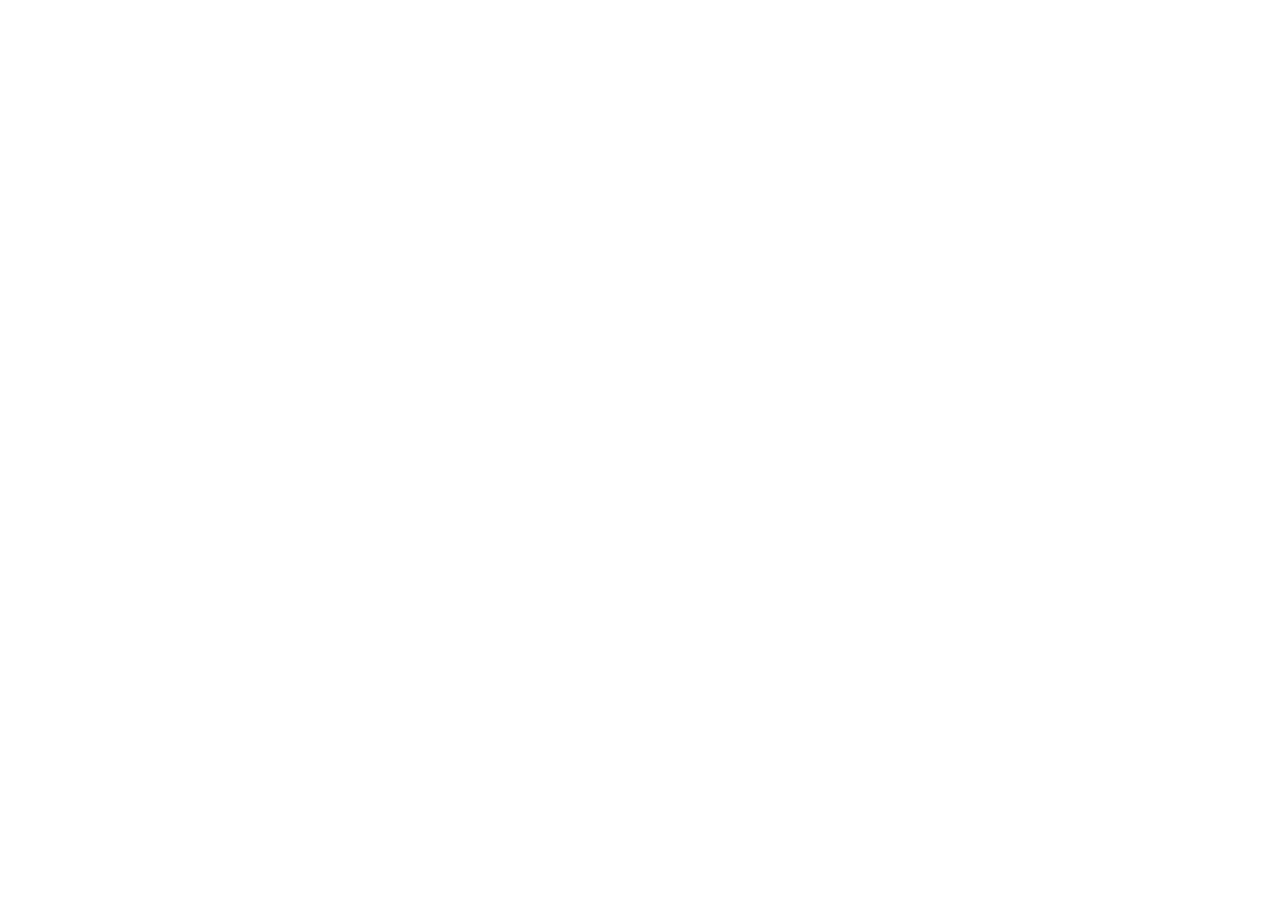
==== web/index.html @ 52e6aa25 "feat: implement image compression utility and add project assets with web configuration" ====
<!DOCTYPE html>
<html>
<head>
  <!--
    If you are serving your web app in a path other than the root, change the
    href value below to reflect the base path you are serving from.

    The path provided below has to start and end with a slash "/" in order for
    it to work correctly.

    For more details:
    * https://developer.mozilla.org/en-US/docs/Web/HTML/Element/base

    This is a placeholder for base href that will be replaced by the value of
    the `--base-href` argument provided to `flutter build`.
  -->
  <base href="$FLUTTER_BASE_HREF">

  <meta charset="UTF-8">
  <meta content="IE=Edge" http-equiv="X-UA-Compatible">
  <meta name="description" content="Wedding Invitation of Mohamed & Samar.">

  <!-- iOS meta tags & icons -->
  <meta name="mobile-web-app-capable" content="yes">
  <meta name="apple-mobile-web-app-status-bar-style" content="black">
  <meta name="apple-mobile-web-app-title" content="M&S day  ">
  <link rel="apple-touch-icon" href="icons/Icon-192.png">

  <!-- Favicon -->
  <link rel="icon" type="image/jpeg" href="favicon.jpg"/>

  <title>MS | Save the Date</title>
  <link rel="manifest" href="manifest.json">
</head>
<body>
  <!--
    You can customize the "flutter_bootstrap.js" script.
    This is useful to provide a custom configuration to the Flutter loader
    or to give the user feedback during the initialization process.

    For more details:
    * https://docs.flutter.dev/platform-integration/web/initialization
  -->
  <script src="flutter_bootstrap.js" async></script>
</body>
</html>
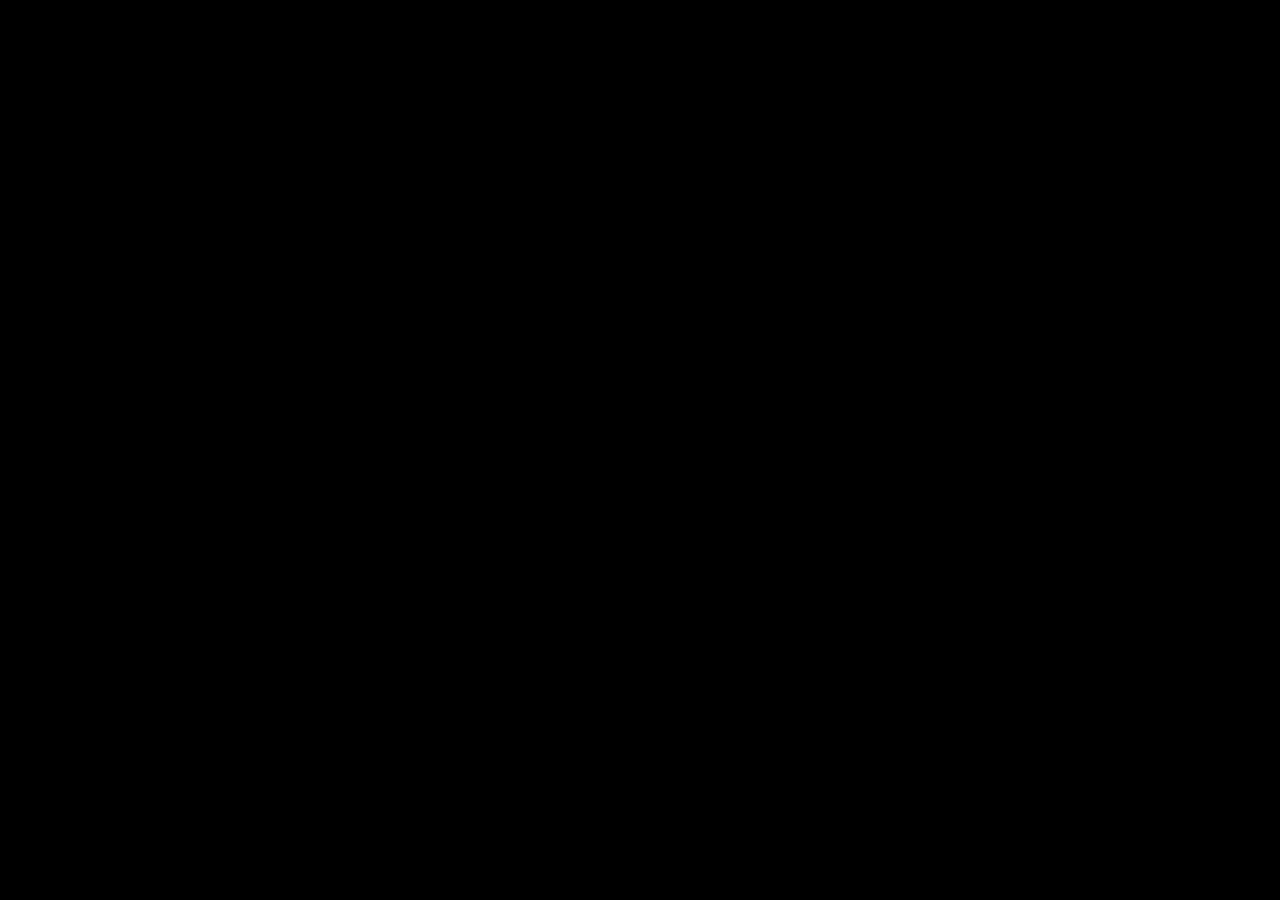
==== commit f5afc2e0: "feat: initialize Jaspr web project structure with custom wedding invitation components and assets" ====
--- a/web/index.html
+++ b/web/index.html
@@ -1,46 +1,30 @@
 <!DOCTYPE html>
 <html>
-<head>
-  <!--
-    If you are serving your web app in a path other than the root, change the
-    href value below to reflect the base path you are serving from.
+    <head>
+        <meta charset="utf-8">
+        <meta name="viewport" content="width=device-width, initial-scale=1.0">
+        <meta name="scaffolded-by" content="https://github.com/schultek/jaspr">
 
-    The path provided below has to start and end with a slash "/" in order for
-    it to work correctly.
+        <title>the_best_day</title>
 
-    For more details:
-    * https://developer.mozilla.org/en-US/docs/Web/HTML/Element/base
+        <!-- Google Fonts -->
+        <link rel="preconnect" href="https://fonts.googleapis.com">
+        <link rel="preconnect" href="https://fonts.gstatic.com" crossorigin>
+        <link href="https://fonts.googleapis.com/css2?family=Cormorant+Garamond:ital,wght@0,300;0,400;0,600;0,700;1,400&family=Great+Vibes&family=Playfair+Display:wght@400;600;700&display=swap" rel="stylesheet">
+        
+        <!-- Material Icons -->
+        <link href="https://fonts.googleapis.com/icon?family=Material+Icons" rel="stylesheet">
 
-    This is a placeholder for base href that will be replaced by the value of
-    the `--base-href` argument provided to `flutter build`.
-  -->
-  <base href="$FLUTTER_BASE_HREF">
+        <!-- Loads the generated CSS file. -->
+        <!-- This contains all @css declarations from your components. -->
+        <link rel="stylesheet" href="main.css">
+        <link rel="stylesheet" href="styles.css?v=3">
 
-  <meta charset="UTF-8">
-  <meta content="IE=Edge" http-equiv="X-UA-Compatible">
-  <meta name="description" content="Wedding Invitation of Mohamed & Samar.">
-
-  <!-- iOS meta tags & icons -->
-  <meta name="mobile-web-app-capable" content="yes">
-  <meta name="apple-mobile-web-app-status-bar-style" content="black">
-  <meta name="apple-mobile-web-app-title" content="M&S day  ">
-  <link rel="apple-touch-icon" href="icons/Icon-192.png">
-
-  <!-- Favicon -->
-  <link rel="icon" type="image/jpeg" href="favicon.jpg"/>
-
-  <title>MS | Save the Date</title>
-  <link rel="manifest" href="manifest.json">
-</head>
-<body>
-  <!--
-    You can customize the "flutter_bootstrap.js" script.
-    This is useful to provide a custom configuration to the Flutter loader
-    or to give the user feedback during the initialization process.
-
-    For more details:
-    * https://docs.flutter.dev/platform-integration/web/initialization
-  -->
-  <script src="flutter_bootstrap.js" async></script>
-</body>
+        <!-- Loads and runs the compiled 'main.dart' file. -->
+        <!-- Can be changed to any other '.client.dart' file inside /lib. -->
+        <script defer src="main.client.dart.js"></script>
+    </head>
+    <body>
+        <!-- Your app component will be inserted here. -->
+    </body>
 </html>
--- a/web/styles.css
+++ b/web/styles.css
@@ -0,0 +1,593 @@
+body {
+    margin: 0;
+    padding: 0;
+    background-color: #000;
+    font-family: 'Cormorant Garamond', serif;
+}
+
+/* Base styles for app */
+.splash-screen {
+    position: fixed;
+    inset: 0;
+    display: flex;
+    justify-content: center;
+    align-items: center;
+    overflow: hidden;
+    perspective: 1000px;
+}
+
+.bg-blur {
+    position: absolute;
+    inset: -10%; /* to allow ken burns to zoom */
+    background-image: url('assets/images/0J1A9208.jpg.jpeg');
+    background-size: cover;
+    background-position: center;
+    filter: blur(40px);
+    transform: scale(1);
+    transition: filter 3s ease-out, transform 10s linear;
+}
+
+@media (max-width: 800px) {
+    .bg-blur {
+        background-image: url('assets/images/0J1A9208.jpg_mobile.jpeg');
+    }
+}
+
+/* Phase 0 to 4 transitions for bg */
+.splash-screen.phase-1 .bg-blur,
+.splash-screen.phase-2 .bg-blur,
+.splash-screen.phase-3 .bg-blur,
+.splash-screen.phase-4 .bg-blur {
+    filter: blur(0px);
+    transform: scale(1.15);
+}
+
+.splash-screen.phase-1 .overlay,
+.splash-screen.phase-2 .overlay,
+.splash-screen.phase-3 .overlay,
+.splash-screen.phase-4 .overlay {
+    opacity: 0.8;
+}
+
+.overlay {
+    position: absolute;
+    inset: 0;
+    background: rgba(0,0,0,0.5);
+}
+
+/* Envelope Container */
+.envelope-container {
+    position: relative;
+    width: 320px;
+    height: 220px;
+    transition: transform 0.8s cubic-bezier(0.36, 0, 0.66, -0.56);
+}
+
+/* Envelope Drop/Fade Animation */
+.splash-screen.phase-3 .envelope-front,
+.splash-screen.phase-3 .envelope-back,
+.splash-screen.phase-3 .envelope-top,
+.splash-screen.phase-3 .wax-seal,
+.splash-screen.phase-4 .envelope-front,
+.splash-screen.phase-4 .envelope-back,
+.splash-screen.phase-4 .envelope-top,
+.splash-screen.phase-4 .wax-seal {
+    opacity: 0;
+    pointer-events: none;
+    transition: opacity 0.5s ease;
+}
+
+/* Flaps & Back */
+.envelope-back {
+    position: absolute;
+    inset: 0;
+    background-color: #C4A47C;
+    border-radius: 8px;
+    box-shadow: 0 20px 40px rgba(0,0,0,0.6);
+}
+
+/* Cards */
+.card {
+    position: absolute;
+    bottom: 15px;
+    left: 50%;
+    margin-left: -45px;
+    width: 90px;
+    height: 120px;
+    perspective: 1000px;
+    z-index: 2; /* In front of envelope-back */
+    transition: all 0.5s ease;
+}
+
+.card-inner {
+    position: relative;
+    width: 100%;
+    height: 100%;
+    text-align: center;
+    transition: transform 0.6s cubic-bezier(0.4, 0.0, 0.2, 1);
+    transform-style: preserve-3d;
+}
+
+.card-front, .card-back {
+    position: absolute;
+    width: 100%;
+    height: 100%;
+    backface-visibility: hidden;
+    border-radius: 8px;
+    box-shadow: 0 4px 8px rgba(0,0,0,0.2);
+    display: flex;
+    flex-direction: column;
+    justify-content: center;
+    align-items: center;
+    background-color: #FDFBF7;
+    border: 2px solid #C4A47C;
+}
+
+.card-back {
+    background-color: #8C7355;
+    color: #FDFBF7;
+    transform: rotateY(180deg);
+    font-family: 'Great Vibes', cursive;
+    font-size: 32px;
+}
+
+.card-front h2 {
+    font-family: 'Playfair Display', serif;
+    font-size: 28px;
+    color: #5C4033;
+    margin: 0;
+}
+
+.card-front p {
+    font-family: 'Cormorant Garamond', serif;
+    font-size: 16px;
+    font-weight: bold;
+    color: #5C4033;
+    margin: 5px 0 0 0;
+}
+
+.card-image {
+    width: 100%;
+    height: 100%;
+    object-fit: cover;
+    border-radius: 6px;
+}
+
+/* Title Reveal */
+.bride-groom-title {
+    position: absolute;
+    top: 15%;
+    width: 100%;
+    text-align: center;
+    font-family: 'Great Vibes', cursive;
+    font-size: 48px;
+    color: white;
+    opacity: 0;
+    transition: opacity 1s ease 0.5s; /* Delay fade in */
+    z-index: 20;
+    text-shadow: 0 2px 4px rgba(0,0,0,0.5);
+    pointer-events: none;
+}
+
+.splash-screen.phase-4 .bride-groom-title {
+    opacity: 1;
+}
+
+/* Phase 0 & 1: Hidden inside envelope */
+.splash-screen.phase-0 .card,
+.splash-screen.phase-1 .card {
+    bottom: -20px; 
+    opacity: 0;
+    pointer-events: none;
+}
+
+/* Phase 2 & 3: Cards fly out and flip face down */
+.splash-screen.phase-2 .card,
+.splash-screen.phase-3 .card,
+.splash-screen.phase-4 .card {
+    bottom: 50%; /* Center vertically */
+    margin-bottom: -60px; /* Half of height to truly center */
+    opacity: 1;
+}
+.splash-screen.phase-2 .card-inner,
+.splash-screen.phase-3 .card-inner {
+    transform: rotateY(180deg); /* Flip face down */
+}
+
+/* Spreading positions */
+.splash-screen.phase-2 .card-left,
+.splash-screen.phase-4 .card-left {
+    transform: translateX(-110px) translateY(-20px) rotate(-5deg);
+}
+
+.splash-screen.phase-2 .card-right,
+.splash-screen.phase-4 .card-right {
+    transform: translateX(110px) translateY(-20px) rotate(5deg);
+}
+
+.splash-screen.phase-2 .card-middle,
+.splash-screen.phase-4 .card-middle {
+    transform: translateX(0px) translateY(-30px);
+}
+
+/* Phase 3: Shuffling */
+.splash-screen.phase-3 .card-left {
+    animation: shuffleLeft 2s ease-in-out forwards;
+}
+.splash-screen.phase-3 .card-middle {
+    animation: shuffleMiddle 2s ease-in-out forwards;
+}
+.splash-screen.phase-3 .card-right {
+    animation: shuffleRight 2s ease-in-out forwards;
+}
+
+@keyframes shuffleLeft {
+    0% { transform: translateX(-110px) translateY(-20px) rotate(-5deg); z-index: 2; }
+    33% { transform: translateX(110px) translateY(-40px) rotate(5deg); z-index: 4; }
+    66% { transform: translateX(0px) translateY(-10px) rotate(0deg); z-index: 1; }
+    100% { transform: translateX(-110px) translateY(-20px) rotate(-5deg); z-index: 3; }
+}
+@keyframes shuffleMiddle {
+    0% { transform: translateX(0px) translateY(-30px) rotate(0deg); z-index: 1; }
+    33% { transform: translateX(-110px) translateY(-10px) rotate(-5deg); z-index: 2; }
+    66% { transform: translateX(110px) translateY(-40px) rotate(5deg); z-index: 4; }
+    100% { transform: translateX(0px) translateY(-30px) rotate(0deg); z-index: 2; }
+}
+@keyframes shuffleRight {
+    0% { transform: translateX(110px) translateY(-20px) rotate(5deg); z-index: 3; }
+    33% { transform: translateX(0px) translateY(-10px) rotate(0deg); z-index: 1; }
+    66% { transform: translateX(-110px) translateY(-20px) rotate(-5deg); z-index: 2; }
+    100% { transform: translateX(110px) translateY(-20px) rotate(5deg); z-index: 4; }
+}
+
+/* Phase 4: Reveal */
+.splash-screen.phase-4 .card-inner {
+    transform: rotateY(0deg); /* Flip face up */
+}
+
+/* Desktop view cards scale up */
+@media (min-width: 801px) {
+    .splash-screen.phase-4 .card-left {
+        transform: translateX(-160px) translateY(-20px) rotate(-5deg) scale(1.6);
+    }
+    .splash-screen.phase-4 .card-middle {
+        transform: translateX(0px) translateY(-30px) scale(1.6);
+    }
+    .splash-screen.phase-4 .card-right {
+        transform: translateX(160px) translateY(-20px) rotate(5deg) scale(1.6);
+    }
+}
+
+/* Front Flaps using CSS Polygon */
+.envelope-front {
+    position: absolute;
+    inset: 0;
+    background-color: #CBAA80;
+    border-radius: 8px;
+    clip-path: polygon(0 0, 50% 58%, 100% 0, 100% 100%, 0 100%);
+    border: 1px solid rgba(0,0,0,0.08); /* simulating the strokes */
+}
+
+/* Top Flap */
+.envelope-top {
+    position: absolute;
+    top: 0;
+    left: 0;
+    right: 0;
+    height: 140px;
+    background-color: #DAB78A;
+    border-radius: 8px 8px 0 0;
+    clip-path: polygon(0 0, 100% 0, 50% 100%);
+    transform-origin: top center;
+    transition: transform 0.6s cubic-bezier(0.175, 0.885, 0.32, 1.275), background-color 0.6s;
+    transform: rotateX(0deg);
+    z-index: 10;
+}
+
+/* Open Top Flap */
+.splash-screen.phase-1 .envelope-top,
+.splash-screen.phase-2 .envelope-top,
+.splash-screen.phase-3 .envelope-top,
+.splash-screen.phase-4 .envelope-top {
+    transform: rotateX(180deg);
+    background-color: #B59368; /* darker when open */
+    z-index: 1; /* goes behind letter */
+}
+
+/* Wax Seal */
+.wax-seal {
+    position: absolute;
+    top: 112px;
+    left: calc(50% - 27.5px);
+    width: 55px;
+    height: 55px;
+    background-color: #8C1C13;
+    border-radius: 50%;
+    box-shadow: 0 4px 8px rgba(0,0,0,0.4);
+    border: 2px solid #7A150F;
+    display: flex;
+    justify-content: center;
+    align-items: center;
+    font-family: 'Great Vibes', cursive;
+    color: #E5D3B3;
+    font-size: 22px;
+    transform-origin: 50% -112px; /* Rotate exactly on the top hinge */
+    transition: transform 0.6s cubic-bezier(0.175, 0.885, 0.32, 1.275);
+    z-index: 11;
+}
+
+/* Open Wax Seal (rotates with top flap) */
+.splash-screen.phase-1 .wax-seal,
+.splash-screen.phase-2 .wax-seal,
+.splash-screen.phase-3 .wax-seal,
+.splash-screen.phase-4 .wax-seal {
+    transform: rotateX(180deg);
+    z-index: 1; /* goes behind letter */
+}
+
+/* Tap to open */
+.tap-to-open {
+    position: absolute;
+    bottom: 20%;
+    display: flex;
+    align-items: center;
+    color: white;
+    font-family: 'Great Vibes', cursive;
+    font-size: 32px;
+    letter-spacing: 1.5px;
+    animation: pulse 2s infinite ease-in-out;
+}
+
+@keyframes pulse {
+    0% { opacity: 0.4; }
+    50% { opacity: 1.0; }
+    100% { opacity: 0.4; }
+}
+
+/* Hearts */
+.hearts-burst {
+    position: absolute;
+    inset: 0;
+    pointer-events: none;
+    z-index: 5;
+}
+
+.heart {
+    position: absolute;
+    color: #8C1C13;
+    bottom: 140px;
+    opacity: 0;
+}
+
+.splash-screen.phase-2 .heart {
+    animation: heartFly 1s ease-out forwards;
+}
+
+.heart.h1 { left: 148px; margin-left: -60px; animation-delay: 0.1s; }
+.heart.h2 { left: 148px; margin-left: 50px; animation-delay: 0.2s; font-size: 28px; }
+.heart.h3 { left: 148px; margin-left: 0px; animation-delay: 0s; font-size: 36px; }
+
+@keyframes heartFly {
+    0% { transform: scale(0.5) translateY(0); opacity: 0; }
+    20% { opacity: 1; }
+    80% { opacity: 1; }
+    100% { transform: scale(1.2) translateY(-200px); opacity: 0; }
+}
+
+/* Main App */
+.main-app {
+    color: black;
+    background: #FDFBF7;
+    height: 100vh;
+    padding: 50px;
+    text-align: center;
+}
+
+/* --- Home Page Styles --- */
+.home-page {
+    position: relative;
+    width: 100%;
+    min-height: 100vh;
+    background-color: #FDFBF7;
+}
+.texture-overlay {
+    position: fixed;
+    inset: 0;
+    background-image: url('assets/images/texture.png');
+    background-size: cover;
+    opacity: 0.3;
+    pointer-events: none;
+    z-index: 1;
+}
+
+/* Hero */
+.hero {
+    position: relative;
+    height: 85vh;
+    width: 100%;
+    display: flex;
+    justify-content: center;
+    align-items: center;
+    overflow: hidden;
+}
+.hero-bg {
+    position: absolute;
+    inset: 0;
+    width: 100%;
+    height: 100%;
+    object-fit: cover;
+}
+.hero-overlay {
+    position: absolute;
+    inset: 0;
+    background-color: rgba(0, 0, 0, 0.3);
+}
+.hero-content {
+    position: relative;
+    z-index: 2;
+    text-align: center;
+    color: white;
+}
+.hero-content h1 {
+    font-family: 'Great Vibes', cursive;
+    font-size: 80px;
+    margin: 0;
+    font-weight: normal;
+}
+.hero-content h2 {
+    font-family: 'Playfair Display', serif;
+    font-size: 32px;
+    letter-spacing: 6px;
+    line-height: 1.5;
+    margin-top: 20px;
+}
+.date-box {
+    font-family: 'Playfair Display', serif;
+    font-size: 24px;
+    letter-spacing: 5px;
+    border: 2px solid white;
+    padding: 15px 40px;
+    display: inline-block;
+    margin-top: 40px;
+}
+
+/* Details */
+.details {
+    position: relative;
+    z-index: 2;
+    padding: 80px 20px;
+    text-align: center;
+    color: #5C4033;
+}
+.title {
+    font-family: 'Great Vibes', cursive;
+    font-size: 56px;
+    margin: 0;
+    font-weight: normal;
+}
+.divider {
+    width: 60px;
+    height: 2px;
+    background-color: #8C7355;
+    margin: 30px auto;
+}
+.subtitle {
+    font-family: 'Cormorant Garamond', serif;
+    font-size: 24px;
+    line-height: 1.6;
+    margin-bottom: 80px;
+}
+.info-grid {
+    display: flex;
+    justify-content: center;
+    gap: 80px;
+    flex-wrap: wrap;
+}
+.info-block {
+    width: 350px;
+}
+.info-block a {
+    display: flex;
+    flex-direction: column;
+    align-items: center;
+    justify-content: center;
+    text-decoration: none;
+    color: #5C4033;
+}
+.icon {
+    color: #8C7355;
+    font-size: 40px;
+}
+.info-block h3 {
+    font-family: 'Playfair Display', serif;
+    font-size: 20px;
+    letter-spacing: 2px;
+    margin: 15px 0;
+}
+.info-block p {
+    font-family: 'Cormorant Garamond', serif;
+    font-size: 20px;
+    line-height: 1.5;
+}
+.underline {
+    text-decoration: underline;
+}
+
+/* Gallery */
+.gallery-section {
+    position: relative;
+    z-index: 2;
+    background-color: #FAF5E9;
+    padding: 80px 20px;
+    text-align: center;
+}
+.gallery-grid {
+    display: flex;
+    justify-content: center;
+    gap: 20px;
+    max-width: 1000px;
+    margin: 50px auto;
+    align-items: flex-start;
+}
+.col {
+    display: flex;
+    flex-direction: column;
+    flex: 1;
+    gap: 20px;
+}
+.col-2 { margin-top: 80px; }
+.col-3 { margin-top: 160px; }
+
+.photo {
+    width: 100%;
+    object-fit: cover;
+    border-radius: 16px;
+    box-shadow: 0 8px 15px rgba(0, 0, 0, 0.1);
+}
+.h-medium { height: 350px; }
+.h-large { height: 450px; }
+.h-xlarge { height: 500px; }
+
+.closing-text {
+    font-family: 'Cormorant Garamond', serif;
+    font-size: 28px;
+    font-style: italic;
+    color: #5C4033;
+    margin-top: 60px;
+}
+
+/* Footer */
+footer {
+    position: relative;
+    z-index: 2;
+    background-color: #5C4033;
+    padding: 60px 0;
+    text-align: center;
+    color: #D2B48C;
+}
+footer h3 {
+    font-family: 'Great Vibes', cursive;
+    font-size: 36px;
+    margin: 0;
+    font-weight: normal;
+}
+footer p {
+    font-family: 'Playfair Display', serif;
+    font-size: 16px;
+    letter-spacing: 3px;
+    margin-top: 15px;
+}
+
+/* Mobile Responsive */
+@media (max-width: 800px) {
+    .hero-content h1 { font-size: 60px; }
+    .hero-content h2 { font-size: 20px; }
+    .date-box { font-size: 18px; padding: 10px 20px; }
+    .title { font-size: 42px; }
+    .subtitle { font-size: 20px; }
+    .info-grid { flex-direction: column; gap: 40px; align-items: center; }
+    .info-block { width: 100%; }
+    .gallery-grid { flex-direction: column; gap: 20px; }
+    .col-2, .col-3 { margin-top: 0; }
+    .h-medium, .h-large, .h-xlarge { height: auto; }
+}
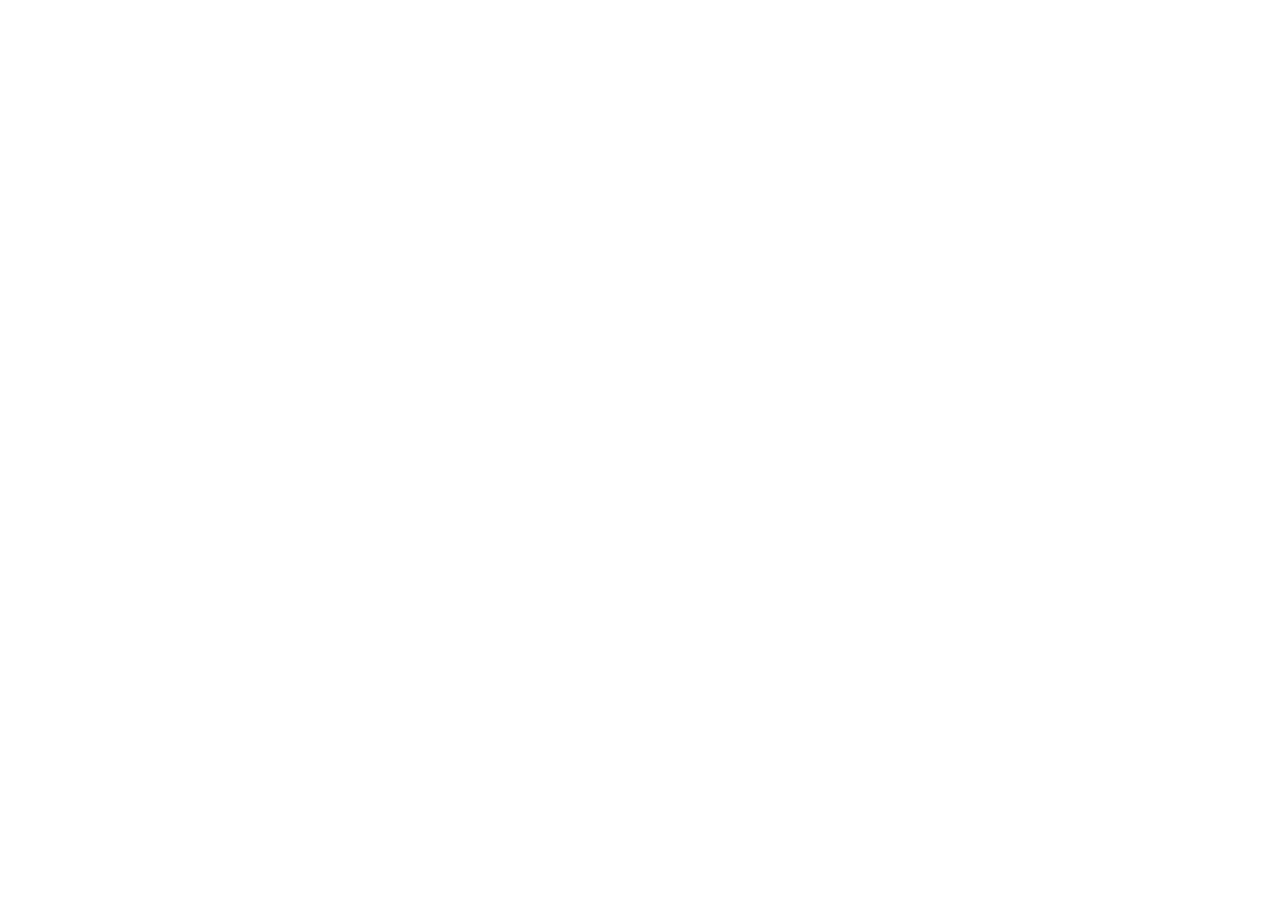
==== commit 7b2f4171: "feat: implement interactive splash screen with animated envelope and card reveal sequences" ====
--- a/web/index.html
+++ b/web/index.html
@@ -4,6 +4,7 @@
         <meta charset="utf-8">
         <meta name="viewport" content="width=device-width, initial-scale=1.0">
         <meta name="scaffolded-by" content="https://github.com/schultek/jaspr">
+        <base href="/Ms/" />
 
         <title>the_best_day</title>
 
@@ -18,7 +19,7 @@
         <!-- Loads the generated CSS file. -->
         <!-- This contains all @css declarations from your components. -->
         <link rel="stylesheet" href="main.css">
-        <link rel="stylesheet" href="styles.css?v=3">
+        <link rel="stylesheet" href="styles.css?v=4">
 
         <!-- Loads and runs the compiled 'main.dart' file. -->
         <!-- Can be changed to any other '.client.dart' file inside /lib. -->
--- a/web/styles.css
+++ b/web/styles.css
@@ -486,11 +486,8 @@
 .info-block {
     width: 350px;
 }
-.info-block a {
-    display: flex;
-    flex-direction: column;
-    align-items: center;
-    justify-content: center;
+a.info-block {
+    display: block;
     text-decoration: none;
     color: #5C4033;
 }
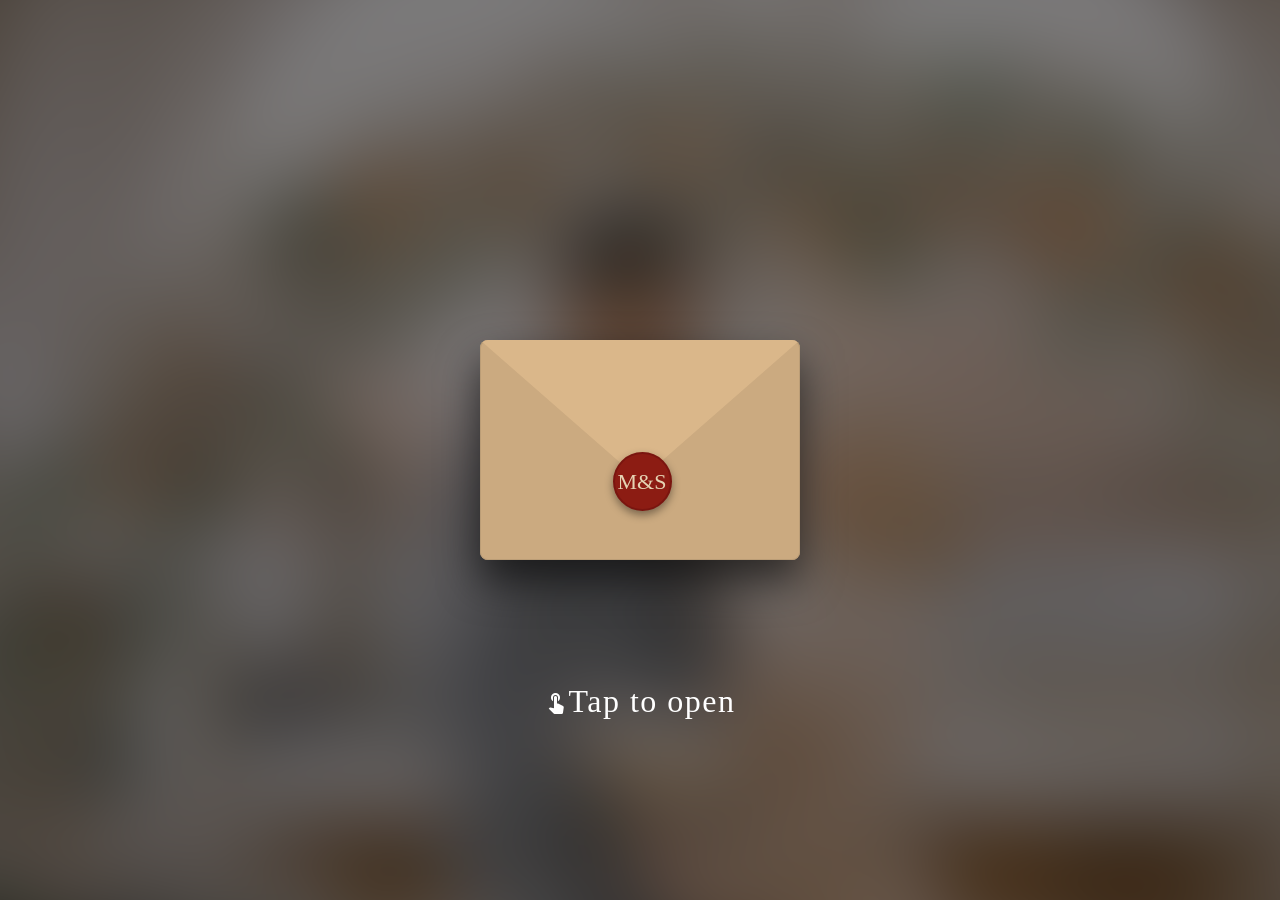
==== commit 8998c89b: "refactor: update app structure and styles, enhance home page layout, and remove unused URL launcher " ====
--- a/web/index.html
+++ b/web/index.html
@@ -4,7 +4,8 @@
         <meta charset="utf-8">
         <meta name="viewport" content="width=device-width, initial-scale=1.0">
         <meta name="scaffolded-by" content="https://github.com/schultek/jaspr">
-        <base href="/Ms/" />
+        <!-- Use "/" for local dev (webdev/jaspr). For GitHub Pages at /Ms/, set href="/Ms/" -->
+        <base href="/" />
 
         <title>the_best_day</title>
 
@@ -19,7 +20,7 @@
         <!-- Loads the generated CSS file. -->
         <!-- This contains all @css declarations from your components. -->
         <link rel="stylesheet" href="main.css">
-        <link rel="stylesheet" href="styles.css?v=4">
+        <link rel="stylesheet" href="styles.css?v=8">
 
         <!-- Loads and runs the compiled 'main.dart' file. -->
         <!-- Can be changed to any other '.client.dart' file inside /lib. -->
--- a/web/styles.css
+++ b/web/styles.css
@@ -5,6 +5,14 @@
     font-family: 'Cormorant Garamond', serif;
 }
 
+@media (prefers-reduced-motion: reduce) {
+    *, *::before, *::after {
+        animation-duration: 0.01ms !important;
+        animation-iteration-count: 1 !important;
+        transition-duration: 0.01ms !important;
+    }
+}
+
 /* Base styles for app */
 .splash-screen {
     position: fixed;
@@ -18,7 +26,7 @@
 
 .bg-blur {
     position: absolute;
-    inset: -10%; /* to allow ken burns to zoom */
+    inset: -10%;
     background-image: url('assets/images/0J1A9208.jpg.jpeg');
     background-size: cover;
     background-position: center;
@@ -53,6 +61,7 @@
     position: absolute;
     inset: 0;
     background: rgba(0,0,0,0.5);
+    transition: opacity 1.2s ease;
 }
 
 /* Envelope Container */
@@ -61,8 +70,8 @@
     width: 320px;
     height: 220px;
     transition: transform 0.8s cubic-bezier(0.36, 0, 0.66, -0.56);
-}
-
+    z-index: 6;
+}
 /* Envelope Drop/Fade Animation */
 .splash-screen.phase-3 .envelope-front,
 .splash-screen.phase-3 .envelope-back,
@@ -163,7 +172,7 @@
     font-size: 48px;
     color: white;
     opacity: 0;
-    transition: opacity 1s ease 0.5s; /* Delay fade in */
+    transition: opacity 1s ease 0.5s;
     z-index: 20;
     text-shadow: 0 2px 4px rgba(0,0,0,0.5);
     pointer-events: none;
@@ -185,13 +194,15 @@
 .splash-screen.phase-2 .card,
 .splash-screen.phase-3 .card,
 .splash-screen.phase-4 .card {
-    bottom: 50%; /* Center vertically */
-    margin-bottom: -60px; /* Half of height to truly center */
+    bottom: 50%;
+    margin-bottom: -60px;
     opacity: 1;
+    transition: all 0.9s cubic-bezier(0.34, 1.2, 0.64, 1);
 }
 .splash-screen.phase-2 .card-inner,
 .splash-screen.phase-3 .card-inner {
-    transform: rotateY(180deg); /* Flip face down */
+    transform: rotateY(180deg);
+    transition: transform 0.75s cubic-bezier(0.4, 0, 0.2, 1);
 }
 
 /* Spreading positions */
@@ -242,7 +253,11 @@
 
 /* Phase 4: Reveal */
 .splash-screen.phase-4 .card-inner {
-    transform: rotateY(0deg); /* Flip face up */
+    transform: rotateY(0deg);
+    transition: transform 0.85s cubic-bezier(0.34, 1.3, 0.64, 1);
+}
+.splash-screen.phase-4 .card {
+    transition: all 1s cubic-bezier(0.22, 1, 0.36, 1);
 }
 
 /* Desktop view cards scale up */
@@ -311,11 +326,10 @@
     font-family: 'Great Vibes', cursive;
     color: #E5D3B3;
     font-size: 22px;
-    transform-origin: 50% -112px; /* Rotate exactly on the top hinge */
+    transform-origin: 50% -112px;
     transition: transform 0.6s cubic-bezier(0.175, 0.885, 0.32, 1.275);
     z-index: 11;
 }
-
 /* Open Wax Seal (rotates with top flap) */
 .splash-screen.phase-1 .wax-seal,
 .splash-screen.phase-2 .wax-seal,
@@ -365,13 +379,22 @@
 
 .heart.h1 { left: 148px; margin-left: -60px; animation-delay: 0.1s; }
 .heart.h2 { left: 148px; margin-left: 50px; animation-delay: 0.2s; font-size: 28px; }
-.heart.h3 { left: 148px; margin-left: 0px; animation-delay: 0s; font-size: 36px; }
+.heart.h3 { left: 148px; margin-left: 0; animation-delay: 0s; font-size: 36px; }
 
 @keyframes heartFly {
     0% { transform: scale(0.5) translateY(0); opacity: 0; }
     20% { opacity: 1; }
     80% { opacity: 1; }
     100% { transform: scale(1.2) translateY(-200px); opacity: 0; }
+}
+
+/* Transition into main site */
+.home-mount {
+    animation: homeMount 0.8s ease both;
+}
+@keyframes homeMount {
+    from { opacity: 0; }
+    to { opacity: 1; }
 }
 
 /* Main App */
@@ -389,7 +412,9 @@
     width: 100%;
     min-height: 100vh;
     background-color: #FDFBF7;
-}
+    overflow-x: hidden;
+}
+
 .texture-overlay {
     position: fixed;
     inset: 0;
@@ -480,34 +505,68 @@
 .info-grid {
     display: flex;
     justify-content: center;
+    align-items: flex-start;
     gap: 80px;
     flex-wrap: wrap;
 }
 .info-block {
+    display: flex;
+    flex-direction: column;
+    align-items: center;
     width: 350px;
-}
-a.info-block {
-    display: block;
+    max-width: 100%;
+    text-align: center;
+}
+.info-block-link {
     text-decoration: none;
     color: #5C4033;
-}
-.icon {
+    transition: transform 0.35s cubic-bezier(0.22, 1, 0.36, 1), color 0.25s ease;
+}
+.info-block-link:hover {
     color: #8C7355;
-    font-size: 40px;
+    transform: translateY(-6px);
+}
+.info-block-link:hover .info-icon-wrap {
+    background-color: rgba(140, 115, 85, 0.18);
+    border-color: rgba(140, 115, 85, 0.45);
+}
+.info-icon-wrap {
+    display: flex;
+    align-items: center;
+    justify-content: center;
+    width: 72px;
+    height: 72px;
+    margin: 0 auto 8px;
+    border-radius: 50%;
+    border: 1px solid rgba(140, 115, 85, 0.35);
+    background-color: rgba(140, 115, 85, 0.08);
+    flex-shrink: 0;
+}
+.info-icon-wrap .material-icons {
+    color: #8C7355;
+    font-size: 36px;
+    line-height: 1;
+    /* Optical center: pin icons sit low in the glyph box */
+    transform: translateY(-1px);
+}
+.info-block-link .info-icon-wrap .material-icons {
+    transform: translateY(-2px);
 }
 .info-block h3 {
     font-family: 'Playfair Display', serif;
     font-size: 20px;
     letter-spacing: 2px;
-    margin: 15px 0;
+    margin: 12px 0 10px;
 }
 .info-block p {
     font-family: 'Cormorant Garamond', serif;
     font-size: 20px;
     line-height: 1.5;
-}
-.underline {
+    margin: 0;
+}
+.venue-link {
     text-decoration: underline;
+    text-underline-offset: 4px;
 }
 
 /* Gallery */
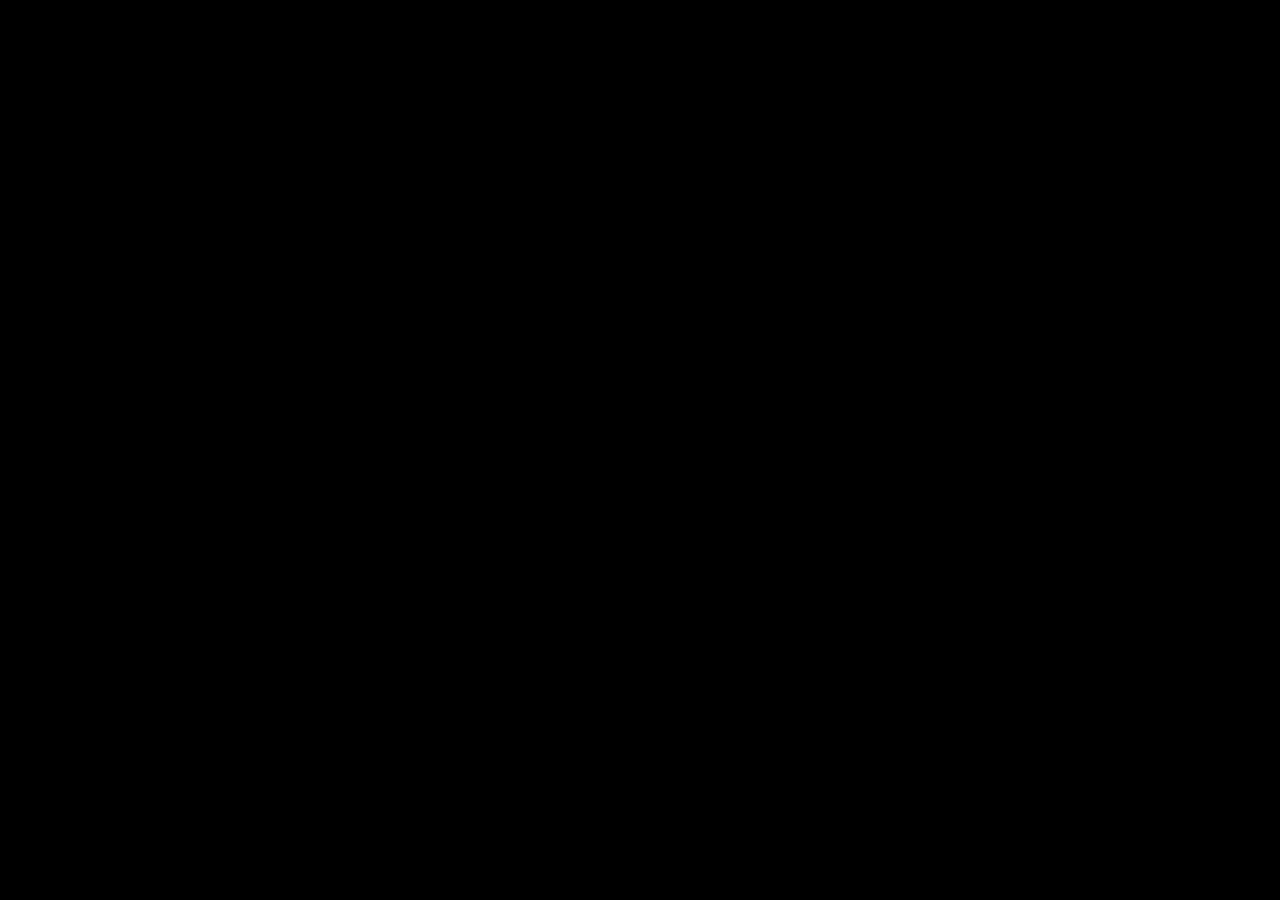
==== commit b97ef773: "chore: update jaspr_cli version and refine home page layout with improved structure and styles" ====
--- a/web/index.html
+++ b/web/index.html
@@ -4,8 +4,7 @@
         <meta charset="utf-8">
         <meta name="viewport" content="width=device-width, initial-scale=1.0">
         <meta name="scaffolded-by" content="https://github.com/schultek/jaspr">
-        <!-- Use "/" for local dev (webdev/jaspr). For GitHub Pages at /Ms/, set href="/Ms/" -->
-        <base href="/" />
+        <!-- No <base href>: relative URLs work for local dev and GitHub Pages (/Ms/). -->
 
         <title>the_best_day</title>
 
@@ -20,7 +19,7 @@
         <!-- Loads the generated CSS file. -->
         <!-- This contains all @css declarations from your components. -->
         <link rel="stylesheet" href="main.css">
-        <link rel="stylesheet" href="styles.css?v=8">
+        <link rel="stylesheet" href="styles.css?v=9">
 
         <!-- Loads and runs the compiled 'main.dart' file. -->
         <!-- Can be changed to any other '.client.dart' file inside /lib. -->
--- a/web/styles.css
+++ b/web/styles.css
@@ -5,14 +5,6 @@
     font-family: 'Cormorant Garamond', serif;
 }
 
-@media (prefers-reduced-motion: reduce) {
-    *, *::before, *::after {
-        animation-duration: 0.01ms !important;
-        animation-iteration-count: 1 !important;
-        transition-duration: 0.01ms !important;
-    }
-}
-
 /* Base styles for app */
 .splash-screen {
     position: fixed;
@@ -26,7 +18,7 @@
 
 .bg-blur {
     position: absolute;
-    inset: -10%;
+    inset: -10%; /* to allow ken burns to zoom */
     background-image: url('assets/images/0J1A9208.jpg.jpeg');
     background-size: cover;
     background-position: center;
@@ -61,7 +53,6 @@
     position: absolute;
     inset: 0;
     background: rgba(0,0,0,0.5);
-    transition: opacity 1.2s ease;
 }
 
 /* Envelope Container */
@@ -70,8 +61,8 @@
     width: 320px;
     height: 220px;
     transition: transform 0.8s cubic-bezier(0.36, 0, 0.66, -0.56);
-    z-index: 6;
-}
+}
+
 /* Envelope Drop/Fade Animation */
 .splash-screen.phase-3 .envelope-front,
 .splash-screen.phase-3 .envelope-back,
@@ -172,7 +163,7 @@
     font-size: 48px;
     color: white;
     opacity: 0;
-    transition: opacity 1s ease 0.5s;
+    transition: opacity 1s ease 0.5s; /* Delay fade in */
     z-index: 20;
     text-shadow: 0 2px 4px rgba(0,0,0,0.5);
     pointer-events: none;
@@ -194,15 +185,13 @@
 .splash-screen.phase-2 .card,
 .splash-screen.phase-3 .card,
 .splash-screen.phase-4 .card {
-    bottom: 50%;
-    margin-bottom: -60px;
+    bottom: 50%; /* Center vertically */
+    margin-bottom: -60px; /* Half of height to truly center */
     opacity: 1;
-    transition: all 0.9s cubic-bezier(0.34, 1.2, 0.64, 1);
 }
 .splash-screen.phase-2 .card-inner,
 .splash-screen.phase-3 .card-inner {
-    transform: rotateY(180deg);
-    transition: transform 0.75s cubic-bezier(0.4, 0, 0.2, 1);
+    transform: rotateY(180deg); /* Flip face down */
 }
 
 /* Spreading positions */
@@ -253,11 +242,7 @@
 
 /* Phase 4: Reveal */
 .splash-screen.phase-4 .card-inner {
-    transform: rotateY(0deg);
-    transition: transform 0.85s cubic-bezier(0.34, 1.3, 0.64, 1);
-}
-.splash-screen.phase-4 .card {
-    transition: all 1s cubic-bezier(0.22, 1, 0.36, 1);
+    transform: rotateY(0deg); /* Flip face up */
 }
 
 /* Desktop view cards scale up */
@@ -326,10 +311,11 @@
     font-family: 'Great Vibes', cursive;
     color: #E5D3B3;
     font-size: 22px;
-    transform-origin: 50% -112px;
+    transform-origin: 50% -112px; /* Rotate exactly on the top hinge */
     transition: transform 0.6s cubic-bezier(0.175, 0.885, 0.32, 1.275);
     z-index: 11;
 }
+
 /* Open Wax Seal (rotates with top flap) */
 .splash-screen.phase-1 .wax-seal,
 .splash-screen.phase-2 .wax-seal,
@@ -379,22 +365,13 @@
 
 .heart.h1 { left: 148px; margin-left: -60px; animation-delay: 0.1s; }
 .heart.h2 { left: 148px; margin-left: 50px; animation-delay: 0.2s; font-size: 28px; }
-.heart.h3 { left: 148px; margin-left: 0; animation-delay: 0s; font-size: 36px; }
+.heart.h3 { left: 148px; margin-left: 0px; animation-delay: 0s; font-size: 36px; }
 
 @keyframes heartFly {
     0% { transform: scale(0.5) translateY(0); opacity: 0; }
     20% { opacity: 1; }
     80% { opacity: 1; }
     100% { transform: scale(1.2) translateY(-200px); opacity: 0; }
-}
-
-/* Transition into main site */
-.home-mount {
-    animation: homeMount 0.8s ease both;
-}
-@keyframes homeMount {
-    from { opacity: 0; }
-    to { opacity: 1; }
 }
 
 /* Main App */
@@ -412,11 +389,14 @@
     width: 100%;
     min-height: 100vh;
     background-color: #FDFBF7;
-    overflow-x: hidden;
+}
+
+.page-body {
+    position: relative;
 }
 
 .texture-overlay {
-    position: fixed;
+    position: absolute;
     inset: 0;
     background-image: url('assets/images/texture.png');
     background-size: cover;
@@ -425,7 +405,7 @@
     z-index: 1;
 }
 
-/* Hero */
+/* Hero — full-brightness photo, no dim overlay */
 .hero {
     position: relative;
     height: 85vh;
@@ -434,6 +414,7 @@
     justify-content: center;
     align-items: center;
     overflow: hidden;
+    z-index: 2;
 }
 .hero-bg {
     position: absolute;
@@ -441,23 +422,21 @@
     width: 100%;
     height: 100%;
     object-fit: cover;
-}
-.hero-overlay {
-    position: absolute;
-    inset: 0;
-    background-color: rgba(0, 0, 0, 0.3);
+    opacity: 1;
 }
 .hero-content {
     position: relative;
     z-index: 2;
     text-align: center;
     color: white;
+    text-shadow: 0 2px 12px rgba(0, 0, 0, 0.55);
 }
 .hero-content h1 {
     font-family: 'Great Vibes', cursive;
     font-size: 80px;
     margin: 0;
     font-weight: normal;
+    text-shadow: 0 2px 16px rgba(0, 0, 0, 0.6);
 }
 .hero-content h2 {
     font-family: 'Playfair Display', serif;
@@ -465,6 +444,7 @@
     letter-spacing: 6px;
     line-height: 1.5;
     margin-top: 20px;
+    text-shadow: 0 2px 12px rgba(0, 0, 0, 0.55);
 }
 .date-box {
     font-family: 'Playfair Display', serif;
@@ -474,6 +454,8 @@
     padding: 15px 40px;
     display: inline-block;
     margin-top: 40px;
+    background: rgba(0, 0, 0, 0.25);
+    text-shadow: 0 1px 8px rgba(0, 0, 0, 0.5);
 }
 
 /* Details */
@@ -505,68 +487,34 @@
 .info-grid {
     display: flex;
     justify-content: center;
-    align-items: flex-start;
     gap: 80px;
     flex-wrap: wrap;
 }
 .info-block {
-    display: flex;
-    flex-direction: column;
-    align-items: center;
     width: 350px;
-    max-width: 100%;
-    text-align: center;
-}
-.info-block-link {
+}
+a.info-block {
+    display: block;
     text-decoration: none;
     color: #5C4033;
-    transition: transform 0.35s cubic-bezier(0.22, 1, 0.36, 1), color 0.25s ease;
-}
-.info-block-link:hover {
+}
+.icon {
     color: #8C7355;
-    transform: translateY(-6px);
-}
-.info-block-link:hover .info-icon-wrap {
-    background-color: rgba(140, 115, 85, 0.18);
-    border-color: rgba(140, 115, 85, 0.45);
-}
-.info-icon-wrap {
-    display: flex;
-    align-items: center;
-    justify-content: center;
-    width: 72px;
-    height: 72px;
-    margin: 0 auto 8px;
-    border-radius: 50%;
-    border: 1px solid rgba(140, 115, 85, 0.35);
-    background-color: rgba(140, 115, 85, 0.08);
-    flex-shrink: 0;
-}
-.info-icon-wrap .material-icons {
-    color: #8C7355;
-    font-size: 36px;
-    line-height: 1;
-    /* Optical center: pin icons sit low in the glyph box */
-    transform: translateY(-1px);
-}
-.info-block-link .info-icon-wrap .material-icons {
-    transform: translateY(-2px);
+    font-size: 40px;
 }
 .info-block h3 {
     font-family: 'Playfair Display', serif;
     font-size: 20px;
     letter-spacing: 2px;
-    margin: 12px 0 10px;
+    margin: 15px 0;
 }
 .info-block p {
     font-family: 'Cormorant Garamond', serif;
     font-size: 20px;
     line-height: 1.5;
-    margin: 0;
-}
-.venue-link {
+}
+.underline {
     text-decoration: underline;
-    text-underline-offset: 4px;
 }
 
 /* Gallery */
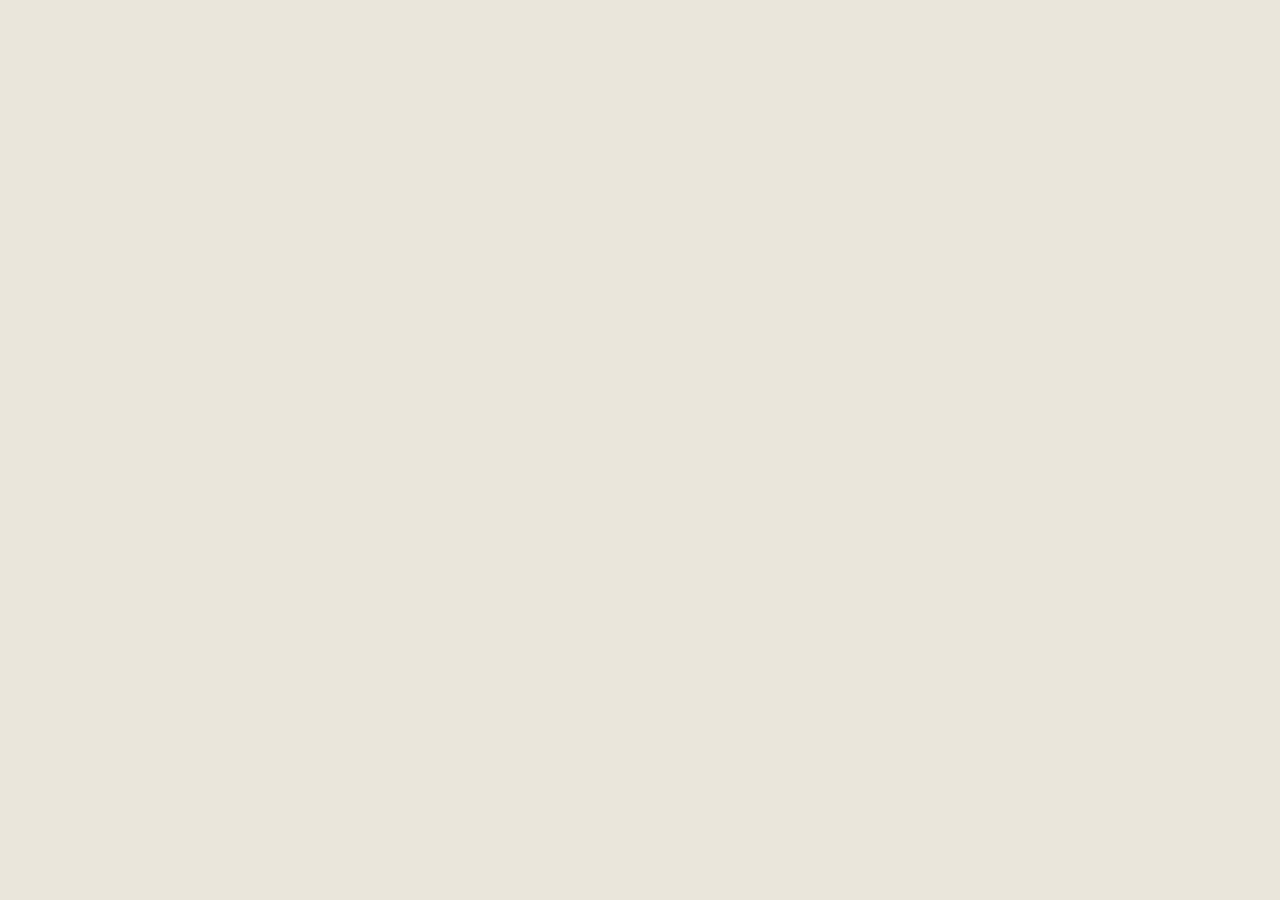
==== commit 84c0fd7a: "Add venue link, rearrange gallery, update styles Add a clickable WHERE info-block linking to Google " ====
--- a/web/index.html
+++ b/web/index.html
@@ -12,6 +12,9 @@
         <link rel="preconnect" href="https://fonts.googleapis.com">
         <link rel="preconnect" href="https://fonts.gstatic.com" crossorigin>
         <link href="https://fonts.googleapis.com/css2?family=Cormorant+Garamond:ital,wght@0,300;0,400;0,600;0,700;1,400&family=Great+Vibes&family=Playfair+Display:wght@400;600;700&display=swap" rel="stylesheet">
+
+        <link rel="preload" href="assets/intro-poster.jpg" as="image" fetchpriority="high">
+        <link rel="preload" href="assets/preloader.mp4" as="video" type="video/mp4">
         
         <!-- Material Icons -->
         <link href="https://fonts.googleapis.com/icon?family=Material+Icons" rel="stylesheet">
@@ -19,7 +22,7 @@
         <!-- Loads the generated CSS file. -->
         <!-- This contains all @css declarations from your components. -->
         <link rel="stylesheet" href="main.css">
-        <link rel="stylesheet" href="styles.css?v=9">
+        <link rel="stylesheet" href="styles.css?v=23">
 
         <!-- Loads and runs the compiled 'main.dart' file. -->
         <!-- Can be changed to any other '.client.dart' file inside /lib. -->
--- a/web/styles.css
+++ b/web/styles.css
@@ -1,8 +1,16 @@
 body {
     margin: 0;
     padding: 0;
-    background-color: #000;
+    background-color: #EBE6DC;
     font-family: 'Cormorant Garamond', serif;
+}
+
+@media (prefers-reduced-motion: reduce) {
+    *, *::before, *::after {
+        animation-duration: 0.01ms !important;
+        animation-iteration-count: 1 !important;
+        transition-duration: 0.01ms !important;
+    }
 }
 
 /* Base styles for app */
@@ -18,7 +26,7 @@
 
 .bg-blur {
     position: absolute;
-    inset: -10%; /* to allow ken burns to zoom */
+    inset: -10%;
     background-image: url('assets/images/0J1A9208.jpg.jpeg');
     background-size: cover;
     background-position: center;
@@ -53,6 +61,100 @@
     position: absolute;
     inset: 0;
     background: rgba(0,0,0,0.5);
+    transition: opacity 1.2s ease;
+}
+
+/* Intro: poster → video (wedding cream / gold palette) */
+.intro-loader {
+    position: fixed;
+    inset: 0;
+    z-index: 2000;
+    background: #EBE6DC;
+    overflow: hidden;
+}
+
+.intro-poster-btn {
+    position: absolute;
+    inset: 0;
+    margin: 0;
+    padding: 0;
+    width: 100%;
+    height: 100%;
+    border: none;
+    cursor: pointer;
+    background: #FDFBF7;
+    display: block;
+}
+
+.intro-poster-btn::after {
+    content: '';
+    position: absolute;
+    inset: 0;
+    background: linear-gradient(
+        180deg,
+        transparent 0%,
+        rgba(92, 64, 51, 0.28) 100%
+    );
+    pointer-events: none;
+    z-index: 1;
+}
+
+.intro-poster-img {
+    position: absolute;
+    inset: 0;
+    width: 100%;
+    height: 100%;
+    object-fit: cover;
+    object-position: center;
+    pointer-events: none;
+    image-rendering: auto;
+}
+
+.intro-cta {
+    position: absolute;
+    left: 0;
+    right: 0;
+    bottom: max(2.2rem, calc(env(safe-area-inset-bottom) + 1.2rem));
+    z-index: 3;
+    text-align: center;
+    pointer-events: none;
+    animation: introCtaPulse 2.4s ease-in-out infinite;
+}
+
+.intro-cta-script {
+    font-family: 'Great Vibes', cursive;
+    font-size: clamp(2rem, 7vw, 3rem);
+    font-weight: 400;
+    line-height: 1.15;
+    color: #FDFBF7;
+    text-shadow:
+        0 2px 12px rgba(92, 64, 51, 0.65),
+        0 0 40px rgba(196, 164, 124, 0.35);
+}
+
+@keyframes introCtaPulse {
+    0%, 100% { opacity: 0.7; transform: translateY(0); }
+    50% { opacity: 1; transform: translateY(5px); }
+}
+
+.intro-video-wrap {
+    position: fixed;
+    inset: 0;
+    z-index: 2000;
+    background: #EBE6DC;
+    overflow: hidden;
+}
+
+.intro-video {
+    position: absolute;
+    inset: 0;
+    width: 100%;
+    height: 100%;
+    object-fit: cover;
+    object-position: center;
+    transform: translateZ(0);
+    backface-visibility: hidden;
+    -webkit-backface-visibility: hidden;
 }
 
 /* Envelope Container */
@@ -61,8 +163,8 @@
     width: 320px;
     height: 220px;
     transition: transform 0.8s cubic-bezier(0.36, 0, 0.66, -0.56);
-}
-
+    z-index: 6;
+}
 /* Envelope Drop/Fade Animation */
 .splash-screen.phase-3 .envelope-front,
 .splash-screen.phase-3 .envelope-back,
@@ -163,7 +265,7 @@
     font-size: 48px;
     color: white;
     opacity: 0;
-    transition: opacity 1s ease 0.5s; /* Delay fade in */
+    transition: opacity 1s ease 0.5s;
     z-index: 20;
     text-shadow: 0 2px 4px rgba(0,0,0,0.5);
     pointer-events: none;
@@ -171,27 +273,21 @@
 
 .splash-screen.phase-4 .bride-groom-title {
     opacity: 1;
-}
-
-/* Phase 0 & 1: Hidden inside envelope */
-.splash-screen.phase-0 .card,
-.splash-screen.phase-1 .card {
-    bottom: -20px; 
-    opacity: 0;
-    pointer-events: none;
 }
 
 /* Phase 2 & 3: Cards fly out and flip face down */
 .splash-screen.phase-2 .card,
 .splash-screen.phase-3 .card,
 .splash-screen.phase-4 .card {
-    bottom: 50%; /* Center vertically */
-    margin-bottom: -60px; /* Half of height to truly center */
+    bottom: 50%;
+    margin-bottom: -60px;
     opacity: 1;
+    transition: all 0.9s cubic-bezier(0.34, 1.2, 0.64, 1);
 }
 .splash-screen.phase-2 .card-inner,
 .splash-screen.phase-3 .card-inner {
-    transform: rotateY(180deg); /* Flip face down */
+    transform: rotateY(180deg);
+    transition: transform 0.75s cubic-bezier(0.4, 0, 0.2, 1);
 }
 
 /* Spreading positions */
@@ -242,7 +338,11 @@
 
 /* Phase 4: Reveal */
 .splash-screen.phase-4 .card-inner {
-    transform: rotateY(0deg); /* Flip face up */
+    transform: rotateY(0deg);
+    transition: transform 0.85s cubic-bezier(0.34, 1.3, 0.64, 1);
+}
+.splash-screen.phase-4 .card {
+    transition: all 1s cubic-bezier(0.22, 1, 0.36, 1);
 }
 
 /* Desktop view cards scale up */
@@ -265,7 +365,7 @@
     background-color: #CBAA80;
     border-radius: 8px;
     clip-path: polygon(0 0, 50% 58%, 100% 0, 100% 100%, 0 100%);
-    border: 1px solid rgba(0,0,0,0.08); /* simulating the strokes */
+    border: 1px solid rgba(0,0,0,0.08);
 }
 
 /* Top Flap */
@@ -284,14 +384,12 @@
     z-index: 10;
 }
 
-/* Open Top Flap */
-.splash-screen.phase-1 .envelope-top,
 .splash-screen.phase-2 .envelope-top,
 .splash-screen.phase-3 .envelope-top,
 .splash-screen.phase-4 .envelope-top {
     transform: rotateX(180deg);
-    background-color: #B59368; /* darker when open */
-    z-index: 1; /* goes behind letter */
+    background-color: #B59368;
+    z-index: 1;
 }
 
 /* Wax Seal */
@@ -311,37 +409,16 @@
     font-family: 'Great Vibes', cursive;
     color: #E5D3B3;
     font-size: 22px;
-    transform-origin: 50% -112px; /* Rotate exactly on the top hinge */
+    transform-origin: 50% -112px;
     transition: transform 0.6s cubic-bezier(0.175, 0.885, 0.32, 1.275);
     z-index: 11;
 }
 
-/* Open Wax Seal (rotates with top flap) */
-.splash-screen.phase-1 .wax-seal,
 .splash-screen.phase-2 .wax-seal,
 .splash-screen.phase-3 .wax-seal,
 .splash-screen.phase-4 .wax-seal {
     transform: rotateX(180deg);
-    z-index: 1; /* goes behind letter */
-}
-
-/* Tap to open */
-.tap-to-open {
-    position: absolute;
-    bottom: 20%;
-    display: flex;
-    align-items: center;
-    color: white;
-    font-family: 'Great Vibes', cursive;
-    font-size: 32px;
-    letter-spacing: 1.5px;
-    animation: pulse 2s infinite ease-in-out;
-}
-
-@keyframes pulse {
-    0% { opacity: 0.4; }
-    50% { opacity: 1.0; }
-    100% { opacity: 0.4; }
+    z-index: 1;
 }
 
 /* Hearts */
@@ -365,7 +442,7 @@
 
 .heart.h1 { left: 148px; margin-left: -60px; animation-delay: 0.1s; }
 .heart.h2 { left: 148px; margin-left: 50px; animation-delay: 0.2s; font-size: 28px; }
-.heart.h3 { left: 148px; margin-left: 0px; animation-delay: 0s; font-size: 36px; }
+.heart.h3 { left: 148px; margin-left: 0; animation-delay: 0s; font-size: 36px; }
 
 @keyframes heartFly {
     0% { transform: scale(0.5) translateY(0); opacity: 0; }
@@ -374,13 +451,13 @@
     100% { transform: scale(1.2) translateY(-200px); opacity: 0; }
 }
 
-/* Main App */
-.main-app {
-    color: black;
-    background: #FDFBF7;
-    height: 100vh;
-    padding: 50px;
-    text-align: center;
+/* Transition into main site */
+.home-mount {
+    animation: homeMount 0.8s ease both;
+}
+@keyframes homeMount {
+    from { opacity: 0; }
+    to { opacity: 1; }
 }
 
 /* --- Home Page Styles --- */
@@ -389,26 +466,14 @@
     width: 100%;
     min-height: 100vh;
     background-color: #FDFBF7;
-}
-
-.page-body {
-    position: relative;
-}
-
-.texture-overlay {
-    position: absolute;
-    inset: 0;
-    background-image: url('assets/images/texture.png');
-    background-size: cover;
-    opacity: 0.3;
-    pointer-events: none;
-    z-index: 1;
-}
-
-/* Hero — full-brightness photo, no dim overlay */
+    overflow-x: hidden;
+}
+
+/* Hero — full photo, light bottom gradient for text */
 .hero {
     position: relative;
-    height: 85vh;
+    height: 100vh;
+    min-height: 520px;
     width: 100%;
     display: flex;
     justify-content: center;
@@ -422,47 +487,195 @@
     width: 100%;
     height: 100%;
     object-fit: cover;
-    opacity: 1;
+}
+.hero-gradient {
+    position: absolute;
+    inset: 0;
+    background: linear-gradient(
+        to bottom,
+        rgba(0, 0, 0, 0.15) 0%,
+        rgba(0, 0, 0, 0.05) 45%,
+        rgba(0, 0, 0, 0.45) 100%
+    );
+    pointer-events: none;
+    z-index: 1;
 }
 .hero-content {
     position: relative;
     z-index: 2;
     text-align: center;
-    color: white;
-    text-shadow: 0 2px 12px rgba(0, 0, 0, 0.55);
-}
-.hero-content h1 {
+    color: #ffffff;
+    max-width: 880px;
+    padding: 0 24px;
+}
+.hero-eyebrow {
+    font-family: 'Playfair Display', serif;
+    font-size: 12px;
+    font-weight: 600;
+    letter-spacing: 0.28em;
+    text-transform: uppercase;
+    margin: 0 0 16px;
+    color: #E5D3B3;
+}
+.hero-script {
     font-family: 'Great Vibes', cursive;
-    font-size: 80px;
+    font-size: clamp(52px, 10vw, 88px);
+    font-weight: 400;
+    line-height: 1.05;
     margin: 0;
-    font-weight: normal;
-    text-shadow: 0 2px 16px rgba(0, 0, 0, 0.6);
-}
-.hero-content h2 {
-    font-family: 'Playfair Display', serif;
-    font-size: 32px;
-    letter-spacing: 6px;
-    line-height: 1.5;
-    margin-top: 20px;
-    text-shadow: 0 2px 12px rgba(0, 0, 0, 0.55);
-}
+    text-shadow: 0 2px 16px rgba(0, 0, 0, 0.55);
+}
+.hero-amp {
+    font-family: 'Great Vibes', cursive;
+    font-size: clamp(36px, 6vw, 56px);
+    margin: 4px 0;
+    line-height: 1;
+    text-shadow: 0 2px 12px rgba(0, 0, 0, 0.5);
+}
+.hero-tagline {
+    font-family: 'Cormorant Garamond', serif;
+    font-size: clamp(18px, 2.8vw, 22px);
+    line-height: 1.55;
+    max-width: 520px;
+    margin: 20px auto 0;
+    font-style: italic;
+    color: rgba(255, 255, 255, 0.95);
+    text-shadow: 0 1px 8px rgba(0, 0, 0, 0.45);
+}
+
 .date-box {
     font-family: 'Playfair Display', serif;
-    font-size: 24px;
-    letter-spacing: 5px;
-    border: 2px solid white;
-    padding: 15px 40px;
+    font-size: clamp(15px, 2.5vw, 22px);
+    font-weight: 700;
+    letter-spacing: 0.22em;
+    border: 2px solid rgba(255, 255, 255, 0.92);
+    padding: 14px 36px;
     display: inline-block;
-    margin-top: 40px;
-    background: rgba(0, 0, 0, 0.25);
-    text-shadow: 0 1px 8px rgba(0, 0, 0, 0.5);
+    margin-top: 32px;
+    background: rgba(0, 0, 0, 0.28);
+    text-shadow: 0 1px 4px rgba(0, 0, 0, 0.6);
+}
+.scroll-cue {
+    position: absolute;
+    bottom: 28px;
+    left: 50%;
+    transform: translateX(-50%);
+    z-index: 3;
+    display: flex;
+    flex-direction: column;
+    align-items: center;
+    gap: 4px;
+    color: #ffffff;
+    text-decoration: none;
+    opacity: 0.85;
+    transition: opacity 0.25s ease;
+}
+.scroll-cue:hover {
+    opacity: 1;
+}
+.scroll-cue-label {
+    font-family: 'Playfair Display', serif;
+    font-size: 10px;
+    letter-spacing: 0.22em;
+    text-transform: uppercase;
+}
+.scroll-cue .material-icons {
+    font-size: 28px;
+    animation: scrollBounce 2s ease-in-out infinite;
+}
+@keyframes scrollBounce {
+    0%, 100% { transform: translateY(0); }
+    50% { transform: translateY(6px); }
+}
+
+/* Section pattern (reference sites: eyebrow + script title) */
+.section-eyebrow {
+    font-family: 'Playfair Display', serif;
+    font-size: 12px;
+    font-weight: 600;
+    letter-spacing: 0.22em;
+    text-transform: uppercase;
+    color: #8C7355;
+    margin: 0 0 12px;
+}
+
+/* Countdown */
+.countdown-section {
+    position: relative;
+    z-index: 2;
+    padding: 72px 20px 64px;
+    text-align: center;
+    background-color: transparent;
+    color: #5C4033;
+}
+.countdown-grid {
+    display: flex;
+    justify-content: center;
+    align-items: stretch;
+    gap: clamp(12px, 3vw, 28px);
+    flex-wrap: wrap;
+    max-width: 520px;
+    margin: 8px auto 0;
+}
+.countdown-unit {
+    flex: 1 1 72px;
+    min-width: 72px;
+    max-width: 110px;
+    padding: 16px 8px;
+    border: 1px solid rgba(140, 115, 85, 0.35);
+    border-radius: 8px;
+    background-color: rgba(140, 115, 85, 0.08);
+}
+.countdown-value {
+    display: block;
+    font-family: 'Playfair Display', serif;
+    font-size: clamp(32px, 6vw, 44px);
+    font-weight: 700;
+    line-height: 1.1;
+    letter-spacing: 0.05em;
+    color: #5C4033;
+}
+.countdown-unit-label {
+    display: block;
+    margin-top: 8px;
+    font-family: 'Cormorant Garamond', serif;
+    font-size: 14px;
+    letter-spacing: 0.12em;
+    text-transform: uppercase;
+    color: #8C7355;
+}
+.countdown-done {
+    font-family: 'Great Vibes', cursive;
+    font-size: 36px;
+    margin: 8px 0 0;
+    color: #5C4033;
+}
+
+/* Invitation */
+.invite-section {
+    position: relative;
+    z-index: 2;
+    padding: 64px 20px 48px;
+    text-align: center;
+    color: #5C4033;
+    background-image: url('assets/images/texture.png');
+    background-size: cover;
+    background-blend-mode: multiply;
+    background-color: #FDFBF7;
+}
+.invite-text {
+    font-family: 'Cormorant Garamond', serif;
+    font-size: clamp(20px, 3vw, 24px);
+    line-height: 1.7;
+    max-width: 640px;
+    margin: 0 auto;
 }
 
 /* Details */
 .details {
     position: relative;
     z-index: 2;
-    padding: 80px 20px;
+    padding: 72px 20px 80px;
     text-align: center;
     color: #5C4033;
 }
@@ -478,43 +691,129 @@
     background-color: #8C7355;
     margin: 30px auto;
 }
-.subtitle {
+/* Wedding program timeline */
+.program-section {
+    position: relative;
+    z-index: 2;
+    padding: 72px 20px 88px;
+    text-align: center;
+    color: #5C4033;
+    background-color: #FAF5E9;
+}
+.program-timeline {
+    max-width: 520px;
+    margin: 16px auto 0;
+    text-align: left;
+    border-left: 2px solid rgba(140, 115, 85, 0.35);
+    padding-left: 28px;
+}
+.program-item {
+    position: relative;
+    padding: 0 0 32px;
+}
+.program-item:last-child {
+    padding-bottom: 0;
+}
+.program-item::before {
+    content: '';
+    position: absolute;
+    left: -35px;
+    top: 6px;
+    width: 12px;
+    height: 12px;
+    border-radius: 50%;
+    background-color: #8C7355;
+    border: 2px solid #FAF5E9;
+    box-shadow: 0 0 0 2px rgba(140, 115, 85, 0.35);
+}
+.program-time {
+    font-family: 'Playfair Display', serif;
+    font-size: 14px;
+    font-weight: 700;
+    letter-spacing: 0.12em;
+    color: #8C7355;
+    margin-bottom: 6px;
+}
+.program-body h3 {
+    font-family: 'Playfair Display', serif;
+    font-size: 20px;
+    letter-spacing: 0.06em;
+    margin: 0 0 6px;
+    font-weight: 600;
+}
+.program-body p {
     font-family: 'Cormorant Garamond', serif;
-    font-size: 24px;
-    line-height: 1.6;
-    margin-bottom: 80px;
+    font-size: 18px;
+    line-height: 1.5;
+    margin: 0;
+    color: #5C4033;
+    opacity: 0.9;
 }
 .info-grid {
     display: flex;
     justify-content: center;
+    align-items: flex-start;
     gap: 80px;
     flex-wrap: wrap;
 }
 .info-block {
+    display: flex;
+    flex-direction: column;
+    align-items: center;
     width: 350px;
-}
-a.info-block {
-    display: block;
+    max-width: 100%;
+    text-align: center;
+}
+.info-block-link {
     text-decoration: none;
     color: #5C4033;
-}
-.icon {
+    transition: transform 0.35s cubic-bezier(0.22, 1, 0.36, 1), color 0.25s ease;
+}
+.info-block-link:hover {
     color: #8C7355;
-    font-size: 40px;
+    transform: translateY(-6px);
+}
+.info-block-link:hover .info-icon-wrap {
+    background-color: rgba(140, 115, 85, 0.18);
+    border-color: rgba(140, 115, 85, 0.45);
+}
+.info-icon-wrap {
+    display: flex;
+    align-items: center;
+    justify-content: center;
+    width: 72px;
+    height: 72px;
+    margin: 0 auto 8px;
+    border-radius: 50%;
+    border: 1px solid rgba(140, 115, 85, 0.35);
+    background-color: rgba(140, 115, 85, 0.08);
+    flex-shrink: 0;
+}
+.info-icon-wrap .material-icons {
+    color: #8C7355;
+    font-size: 36px;
+    line-height: 1;
+    /* Optical center: pin icons sit low in the glyph box */
+    transform: translateY(-1px);
+}
+.info-block-link .info-icon-wrap .material-icons {
+    transform: translateY(-2px);
 }
 .info-block h3 {
     font-family: 'Playfair Display', serif;
     font-size: 20px;
     letter-spacing: 2px;
-    margin: 15px 0;
+    margin: 12px 0 10px;
 }
 .info-block p {
     font-family: 'Cormorant Garamond', serif;
     font-size: 20px;
     line-height: 1.5;
-}
-.underline {
+    margin: 0;
+}
+.venue-link {
     text-decoration: underline;
+    text-underline-offset: 4px;
 }
 
 /* Gallery */
@@ -584,13 +883,17 @@
 
 /* Mobile Responsive */
 @media (max-width: 800px) {
-    .hero-content h1 { font-size: 60px; }
-    .hero-content h2 { font-size: 20px; }
-    .date-box { font-size: 18px; padding: 10px 20px; }
+    .hero { min-height: 100svh; }
+    .date-box { padding: 10px 22px; }
     .title { font-size: 42px; }
-    .subtitle { font-size: 20px; }
+    .invite-text { font-size: 20px; }
     .info-grid { flex-direction: column; gap: 40px; align-items: center; }
     .info-block { width: 100%; }
+    .program-timeline { padding-left: 22px; }
+    .program-item::before { left: -30px; }
+    .countdown-section { padding: 48px 16px; }
+    .countdown-unit { min-width: 64px; padding: 12px 6px; }
+    .countdown-value { font-size: 28px; }
     .gallery-grid { flex-direction: column; gap: 20px; }
     .col-2, .col-3 { margin-top: 0; }
     .h-medium, .h-large, .h-xlarge { height: auto; }
